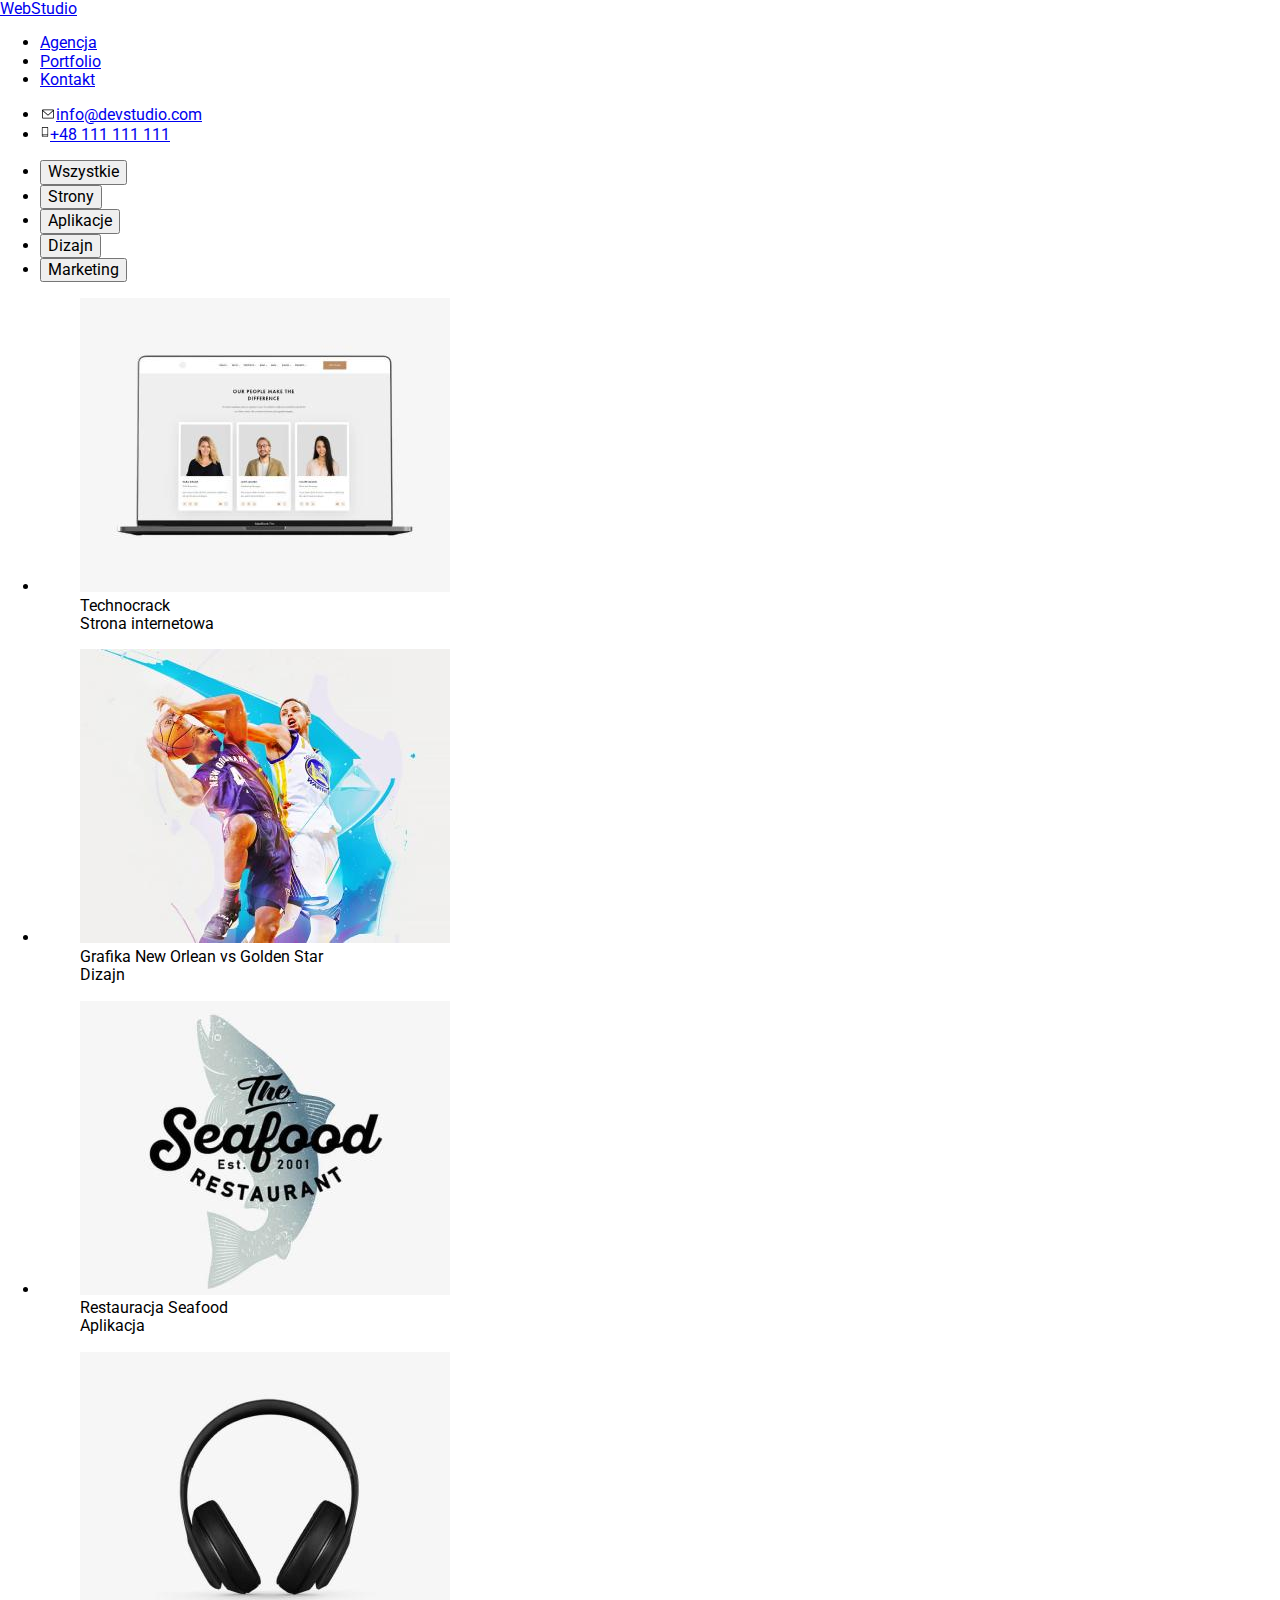
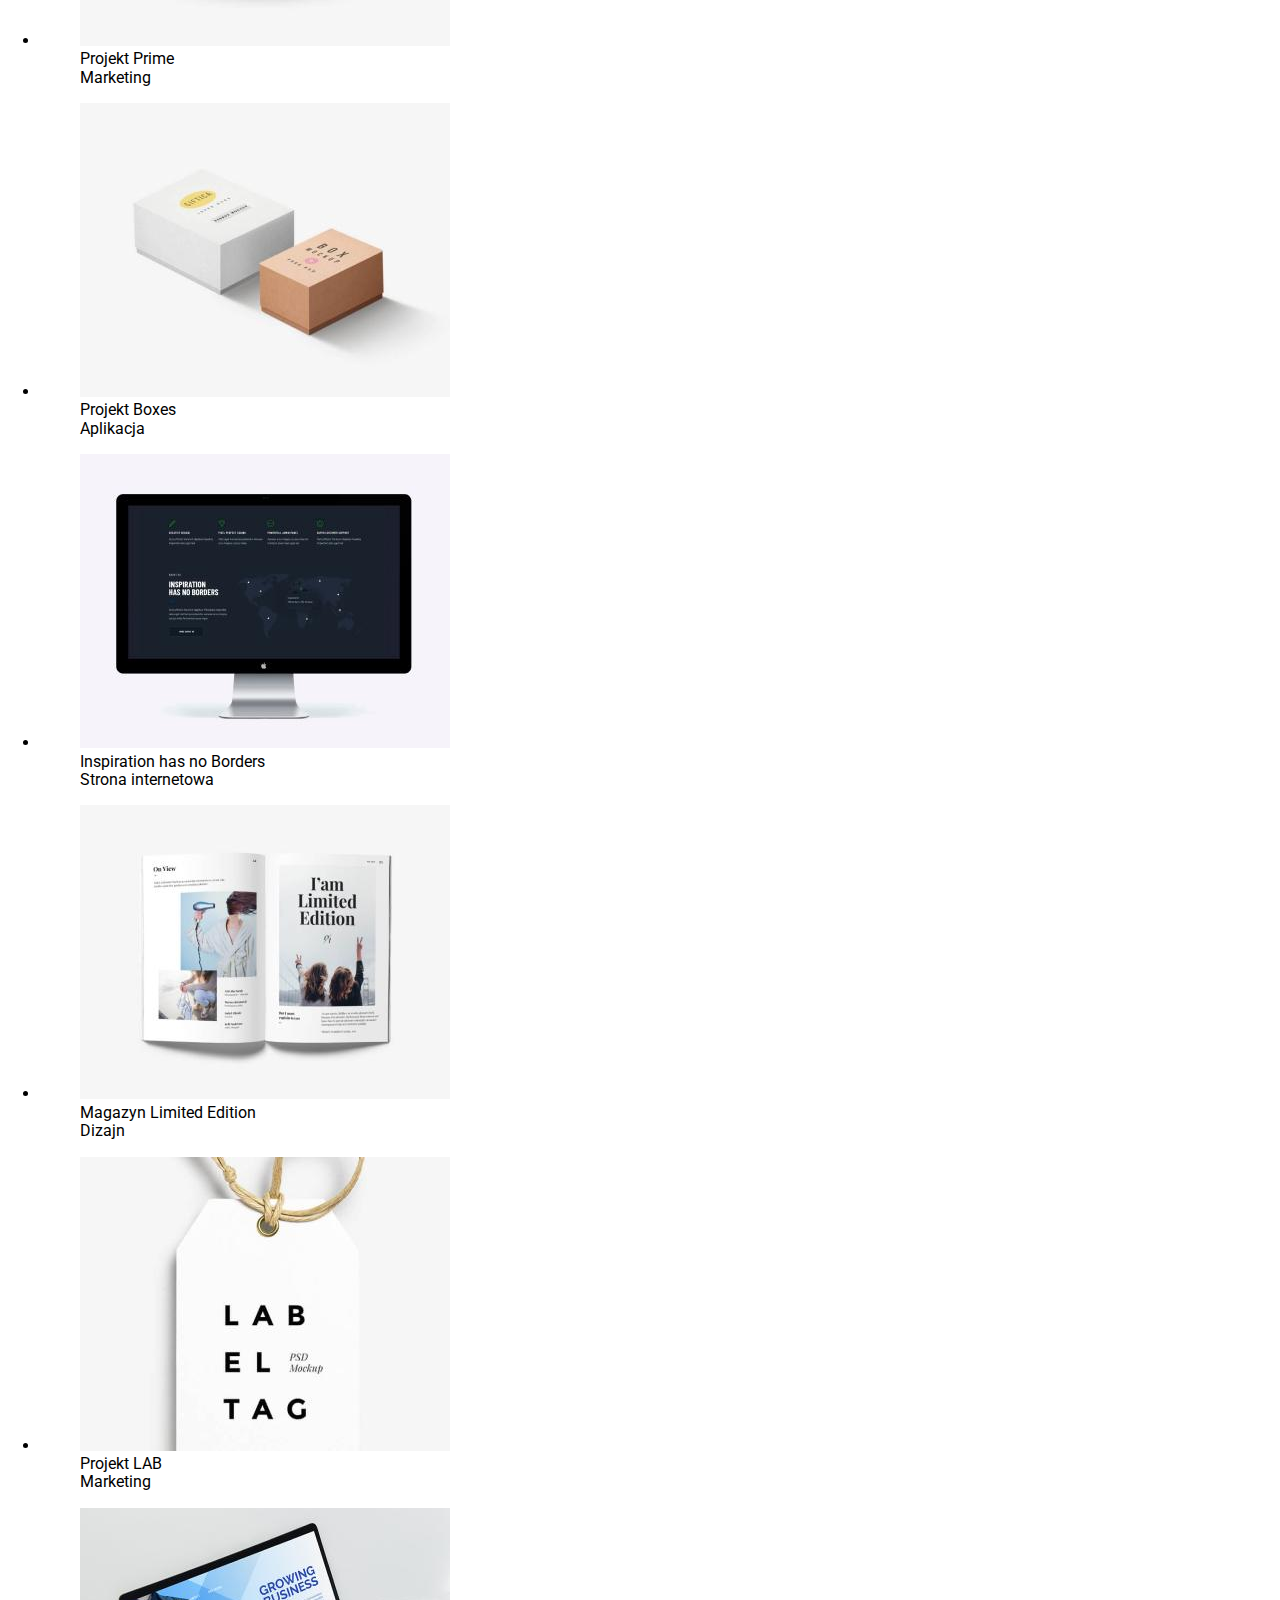
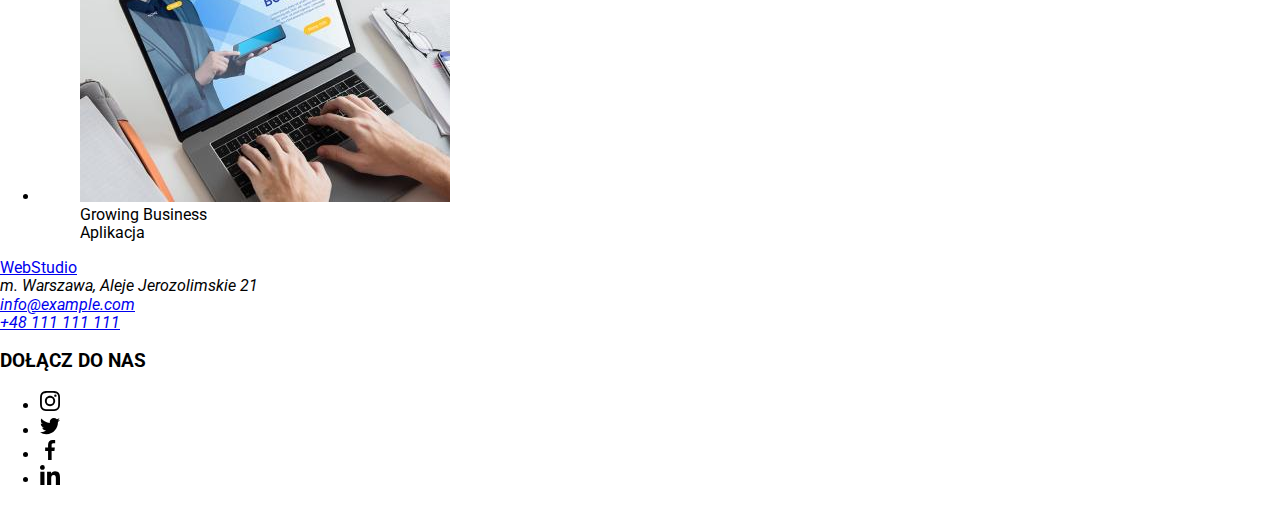
==== portfolio.html @ 4656430e "Initial commit" ====
<!DOCTYPE html>
<html lang="en">
  <head>
    <meta charset="UTF-8" />
    <meta http-equiv="X-UA-Compatible" content="IE=edge" />
    <meta name="viewport" content="width=device-width, initial-scale=1.0" />
    <link rel="stylesheet" href="./css/modern-normalize.min.css" />
    <link rel="stylesheet" href="/goit-markup-hw-04/css/styles.css" />
    <title>Portfolio</title>
    <style>
      body {
        font-family: "Roboto", sans-serif;
      }
    </style>
    <link rel="preconnect" href="https://fonts.googleapis.com" />
    <link rel="preconnect" href="https://fonts.gstatic.com" crossorigin />
    <link
      href="https://fonts.googleapis.com/css2?family=Raleway:wght@700&family=Roboto:wght@400;500;700;900&display=swap"
      rel="stylesheet"
    />
  </head>
  <body>
    <header>
       <div class="container">
        <div class="logo-index-position">
          <div class="first-baby-index">
            <a href="./index.html"
              >
              <div class="logo">
                  <span class="blue">Web</span
                  ><span class="studio-black">Studio</span>
                </div></a
              ></b
            >
          </div>
          <nav>
            <menu>
              <li><a href="./index.html" class="menu-index">Agencja</a></li>
              <li>
                <a href="./portfolio.html" class="menu-index-two">Portfolio</a>
              </li>
              <li>
                <a href="./portfolio.html" class="menu-index-three">Kontakt</a>
              </li>
            </menu>
          </nav>
          <ul class="second-baby-index">
            <li>
              <a href="mailto:info@devstudio.com" class="email-nav">
                <svg class="envelope" width="16" height="12">
                  <use href="./images/icons.svg#icon-envelope"></use></svg>info@devstudio.com</a
              >
            </li>
            <li>
              <a href="tel:48111111111" class="email-nav">
                <svg class="smartphone" width="10" height="16">
                  <use href="./images/icons.svg#icon-smartphone"></use></svg
                >+48 111 111 111</a
              >
            </li>
          </ul>
        </div>
      </div>
    </header>
    <main>
      <div class="container">
        <ul class="button-list-port">
          <li>
            <button type="button" class="active-button-one">Wszystkie</button>
          </li>
          <li>
            <button type="button" class="active-button-one">Strony</button>
          </li>
          <li>
            <button type="button" class="active-button-one">Aplikacje</button>
          </li>
          <li>
            <button type="button" class="active-button-one">Dizajn</button>
          </li>
          <li>
            <button type="button" class="active-button-one">Marketing</button>
          </li>
        </ul>

        <ul class="port-fotos">
          <li class="foto-list">
            <figure>
              <img
                src="images/techno.jpg"
                alt="blond hair women and men with
            glasses and brown hair women"
                width="370"
                height="294"
              />
              <figcaption>
                <p1>Technocrack</p1> <br /><p2>Strona internetowa</p2>
              </figcaption>
            </figure>
          </li>
          <li class="foto-list">
            <figure>
              <img
                src="images/grafika.jpg"
                alt="two basketball players"
                width="370"
                height="294"
              />
              <figcaption>
                <p1>Grafika New Orlean vs Golden Star</p1> <br /><p2>Dizajn</p2>
              </figcaption>
            </figure>
          </li>
          <li class="foto-list">
            <figure>
              <img
                src="images/restauracja.jpg"
                alt="logo the seafood restaurant"
                width="370"
                height="294"
              />
              <figcaption>
                <p1>Restauracja Seafood</p1> <br /><p2>Aplikacja</p2>
              </figcaption>
            </figure>
          </li>
          <li class="foto-list">
            <figure>
              <img
                src="images/projektprima.jpg"
                alt="headphones"
                width="370"
                height="294"
              />
              <figcaption>
                <p1>Projekt Prime</p1> <br /><p2>Marketing</p2>
              </figcaption>
            </figure>
          </li>
          <li class="foto-list">
            <figure>
              <img
                src="images/projektboxes.jpg"
                alt="two boxes"
                width="370"
                height="294"
              />
              <figcaption>
                <p1>Projekt Boxes</p1> <br /><p2>Aplikacja</p2>
              </figcaption>
            </figure>
          </li>
          <li class="foto-list">
            <figure>
              <img
                src="images/inspiration.jpg"
                alt="website open on Imac"
                width="370"
                height="294"
              />
              <figcaption>
                <p1>Inspiration has no Borders</p1> <br /><p2
                  >Strona internetowa</p2
                >
              </figcaption>
            </figure>
          </li>
          <li class="foto-list">
            <figure>
              <img
                src="images/magazyn.jpg"
                alt="photo of magasine limited
            edition"
                width="370"
                height="294"
              />
              <figcaption>
                <p1>Magazyn Limited Edition</p1> <br /><p2>Dizajn</p2>
              </figcaption>
            </figure>
          </li>
          <li class="foto-list">
            <figure>
              <img
                src="images/projektlab.jpg"
                alt="label tag"
                width="370"
                height="294"
              />
              <figcaption>
                <p1>Projekt LAB</p1> <br /><p2>Marketing</p2>
              </figcaption>
            </figure>
          </li>
          <li class="foto-list">
            <figure>
              <img
                src="images/growingbusiness.jpg"
                alt="men hands typing on the
            laptop"
                width="370"
                height="294"
              />
              <figcaption>
                <p1>Growing Business</p1> <br /><p2>Aplikacja</p2>
              </figcaption>
            </figure>
          </li>
        </ul>
      </div>
    </main>
    <footer>
      <div class="container">
        <div class="footer-all">
          <div class="logo-address">
            <div class="portfolio-bottom-logo">
              <a href="./index.html"
                ><span class="blue">Web</span
                ><span class="logo-studio">Studio</span></a
              >
            </div>
            <div class="link-footer">
              <address class="foot-address">
                m. Warszawa, Aleje Jerozolimskie 21
              </address>
              <address class="foot-address-two">
                <a class="mail-footer" href="mailto:info@example.com"
                  >info@example.com
                </a>
              </address>
              <address clas="foot-address-three">
                <a href="tel:48111111111">+48 111 111 111</a>
              </address>
            </div>
          </div>
          <div class="join-us">
            <h3 class="footer-join-title">DOŁĄCZ DO NAS</h3>
            <ul class="footer-links-container">
              <li class="footer-icon-element">
                <a class="footer-social-link" href="#">
                  <svg class="social-icon" width="20" height="20">
                    <use href="./images/icons.svg#icon-instagram2"></use>
                  </svg>
                </a>
              </li>
              <li class="footer-icon-element">
                <a class="footer-social-link" href="#">
                  <svg class="social-icon" width="20" height="20">
                    <use href="./images/icons.svg#icon-twitter1"></use>
                  </svg>
                </a>
              </li>
              <li class="footer-icon-element">
                <a class="footer-social-link" href="#">
                  <svg class="social-icon" width="20" height="20">
                    <use href="./images/icons.svg#icon-facebook1"></use>
                  </svg>
                </a>
              </li>
              <li class="footer-icon-element">
                <a class="footer-social-link" href="#">
                  <svg class="social-icon" width="20" height="20">
                    <use href="./images/icons.svg#icon-linkedin1"></use>
                  </svg>
                </a>
              </li>
            </ul>
          </div>
        </div>
      </div>
    </footer>
  </body>
</html>
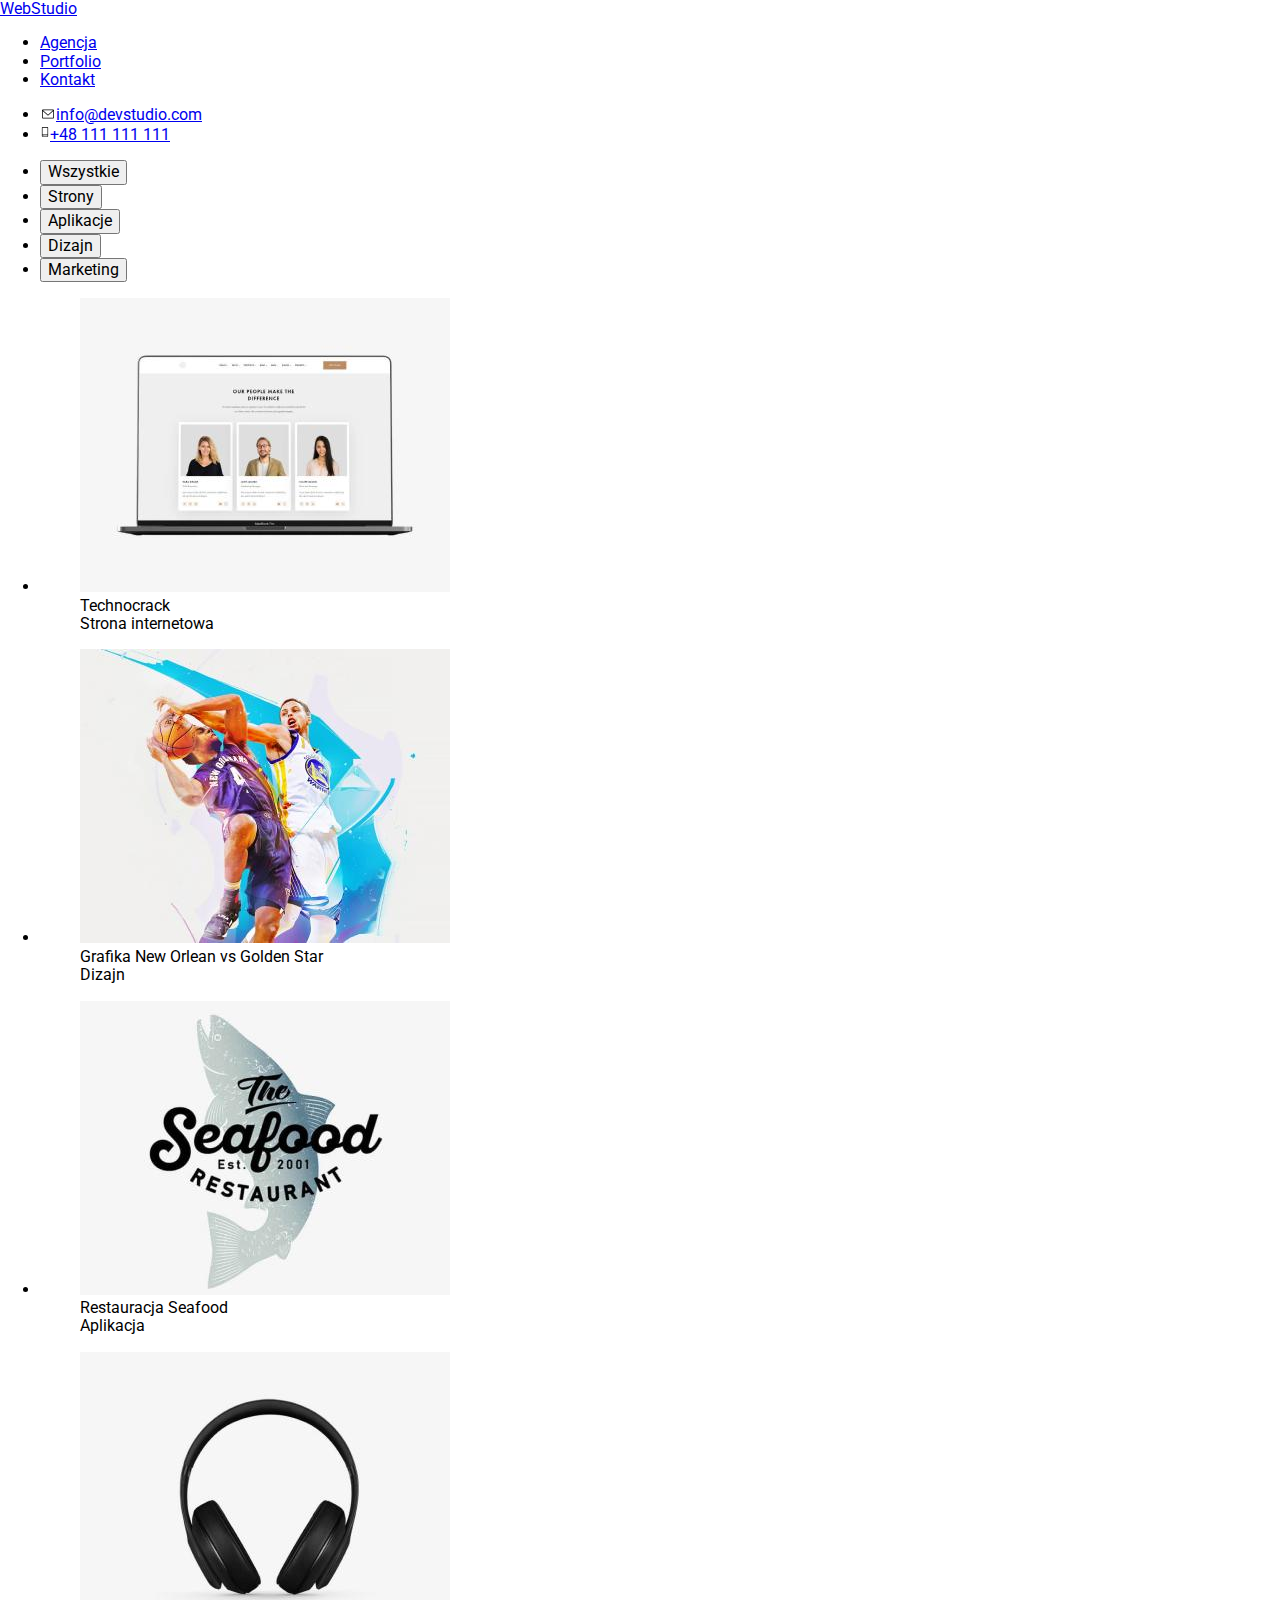
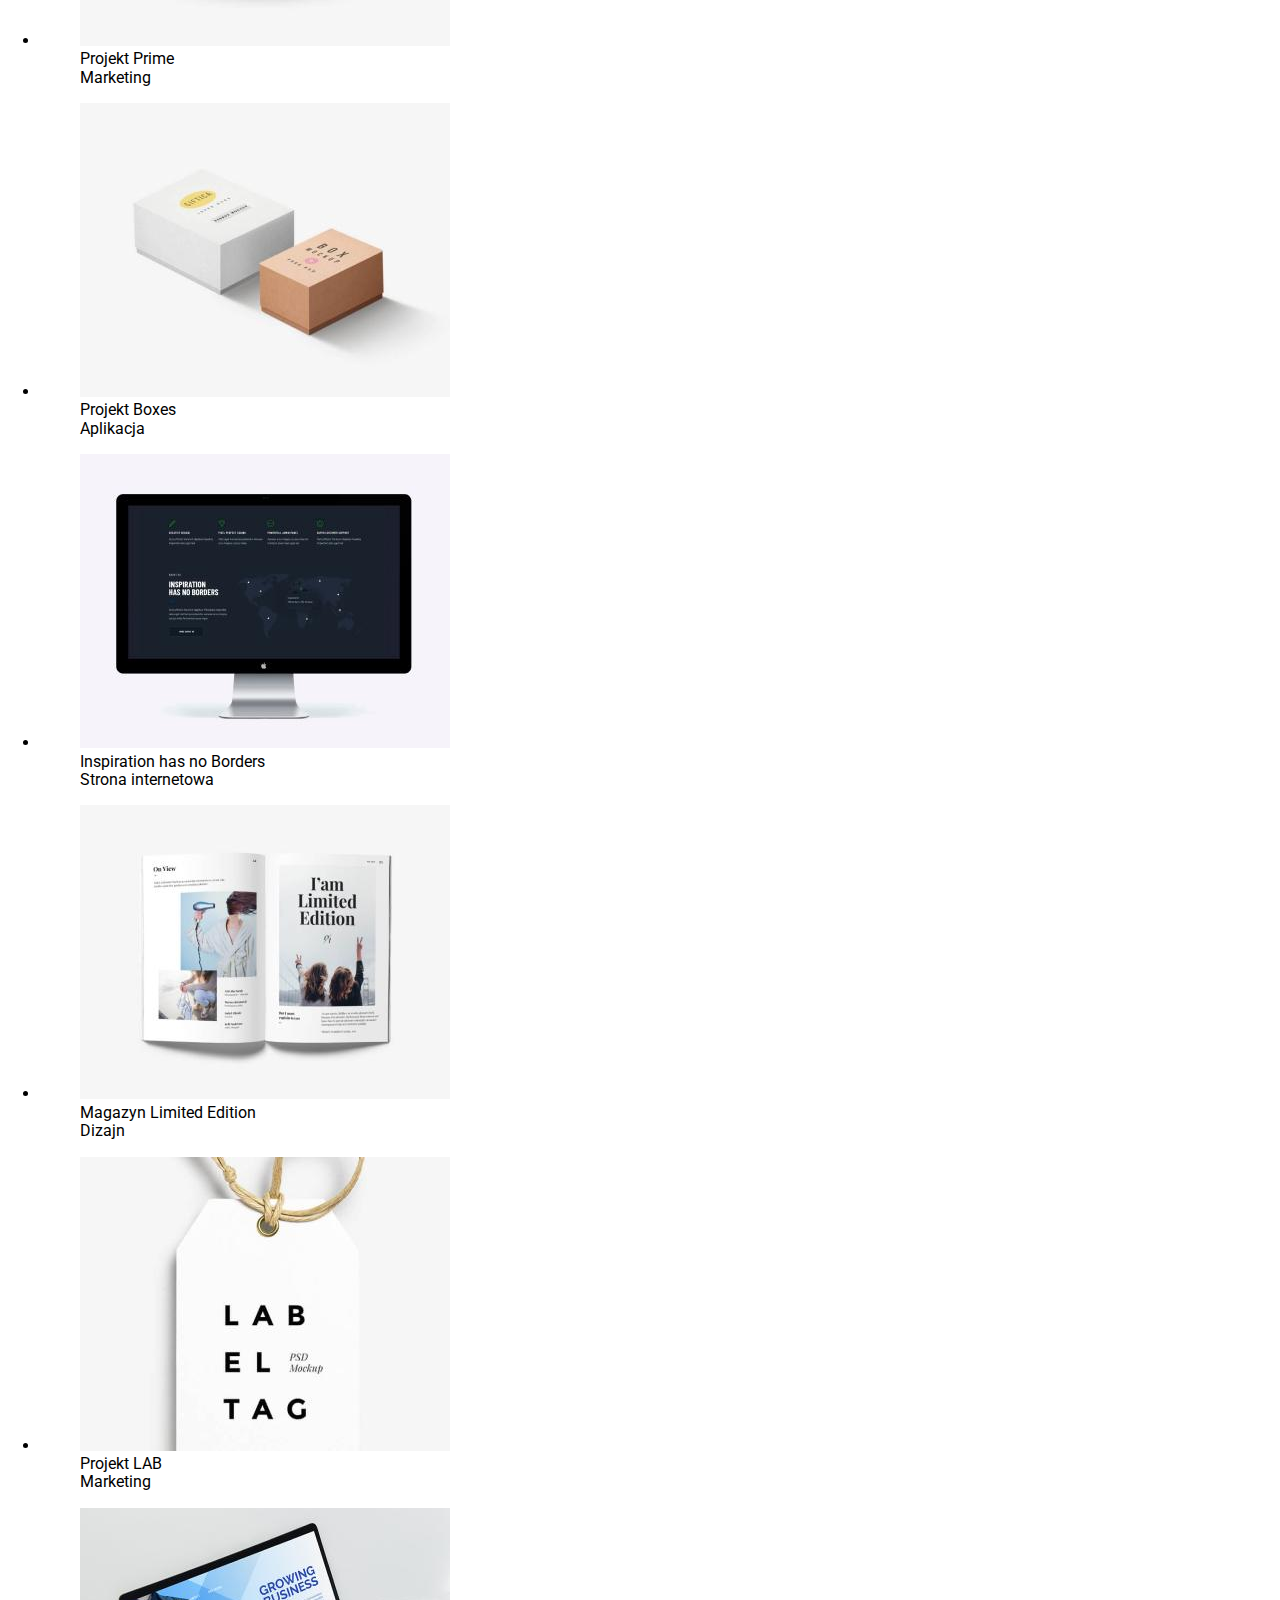
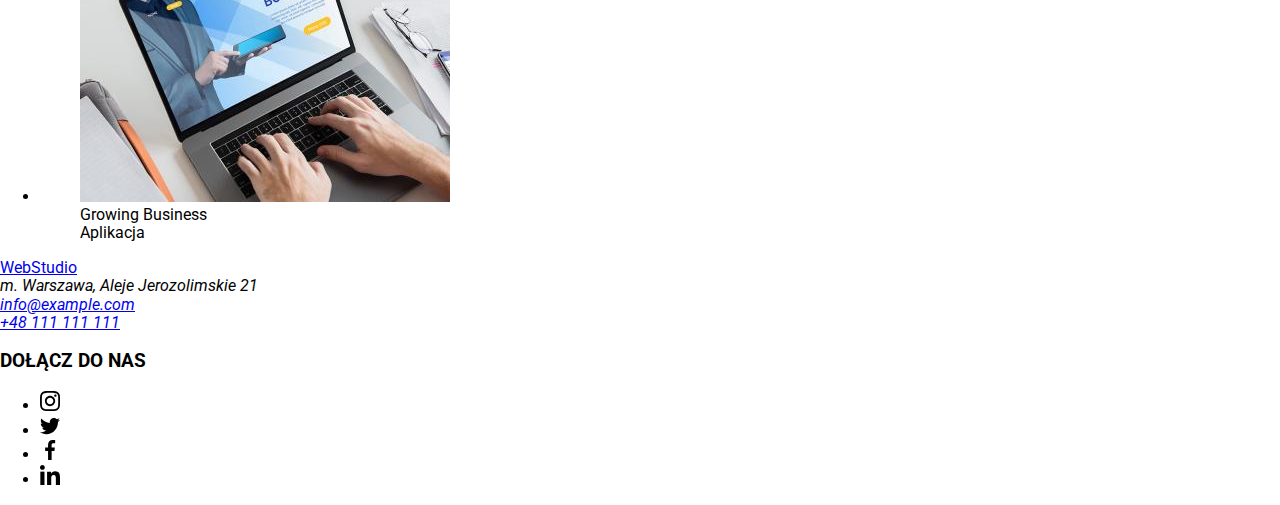
==== commit fe3d34ae: "sunday 21:30" ====
--- a/portfolio.html
+++ b/portfolio.html
@@ -5,7 +5,7 @@
     <meta http-equiv="X-UA-Compatible" content="IE=edge" />
     <meta name="viewport" content="width=device-width, initial-scale=1.0" />
     <link rel="stylesheet" href="./css/modern-normalize.min.css" />
-    <link rel="stylesheet" href="/goit-markup-hw-04/css/styles.css" />
+    <link rel="stylesheet" href="/goit-markup-hw-05/portfolio.html" />
     <title>Portfolio</title>
     <style>
       body {
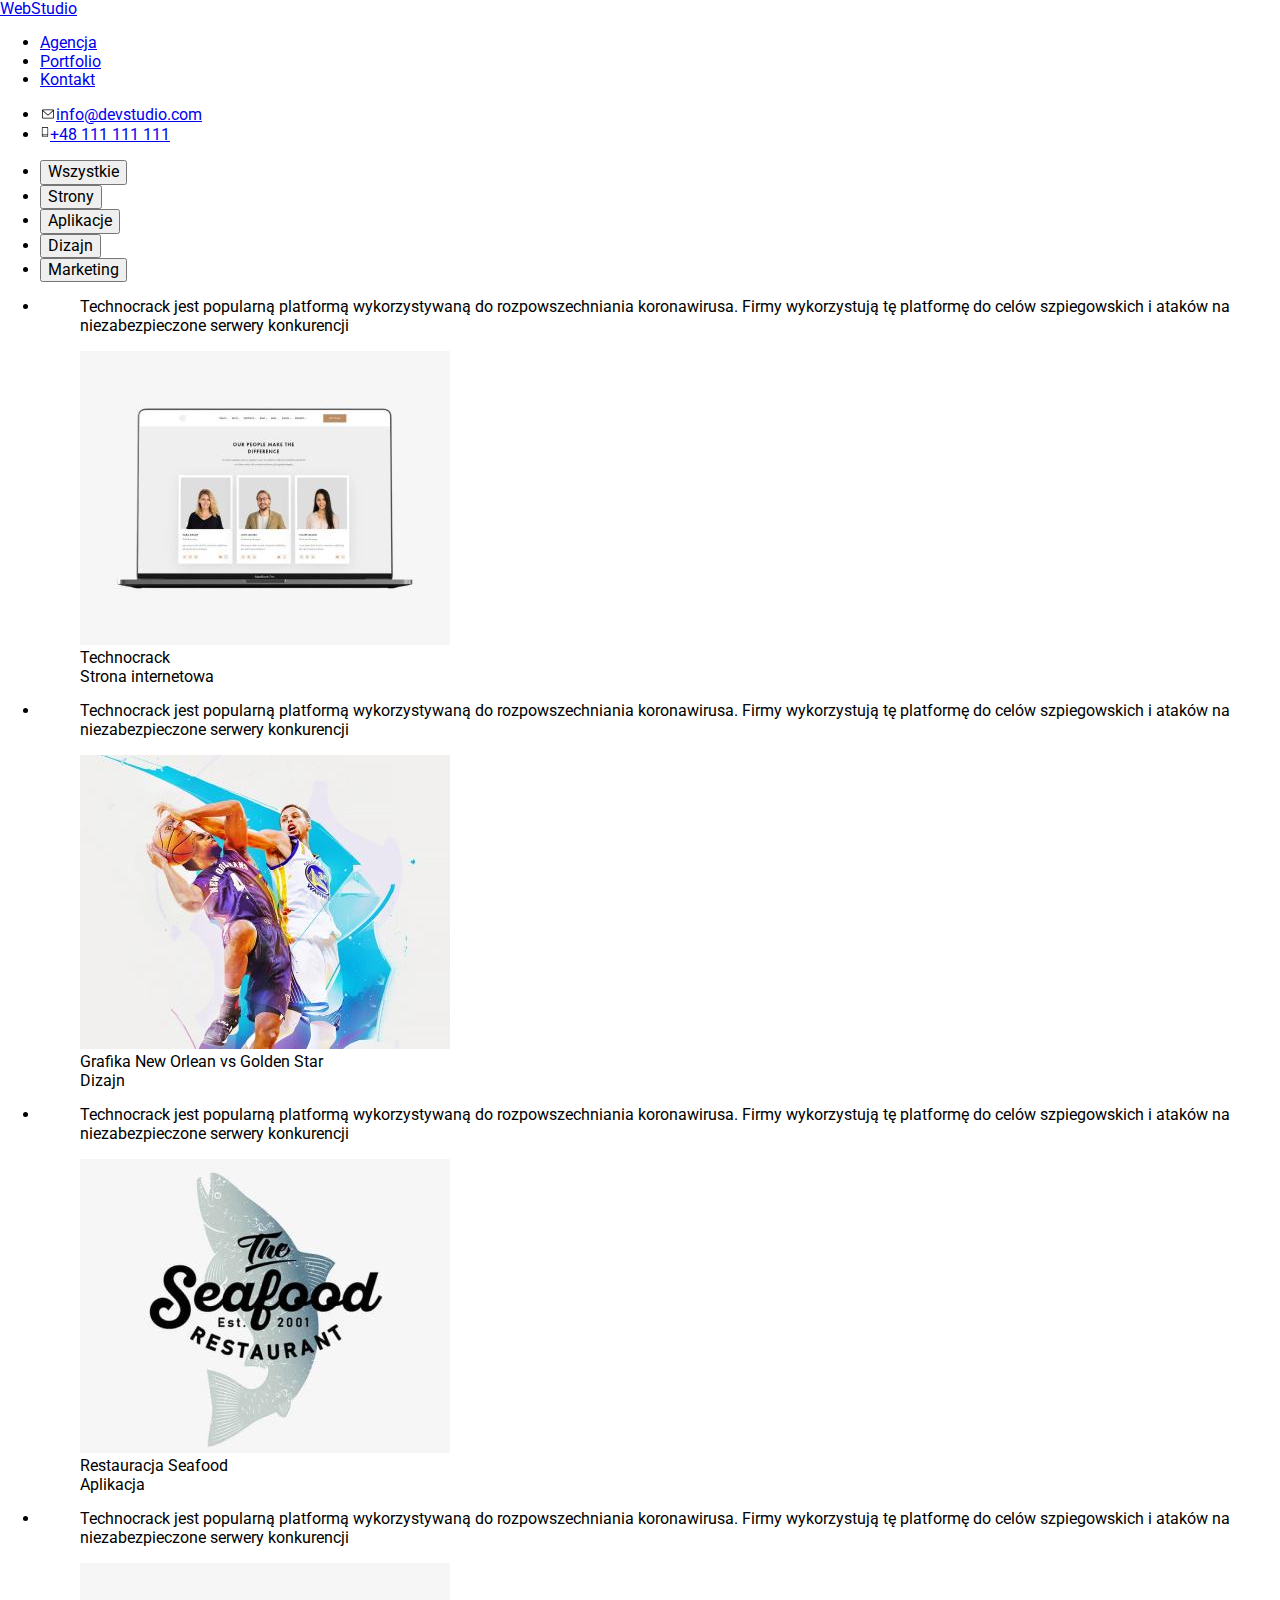
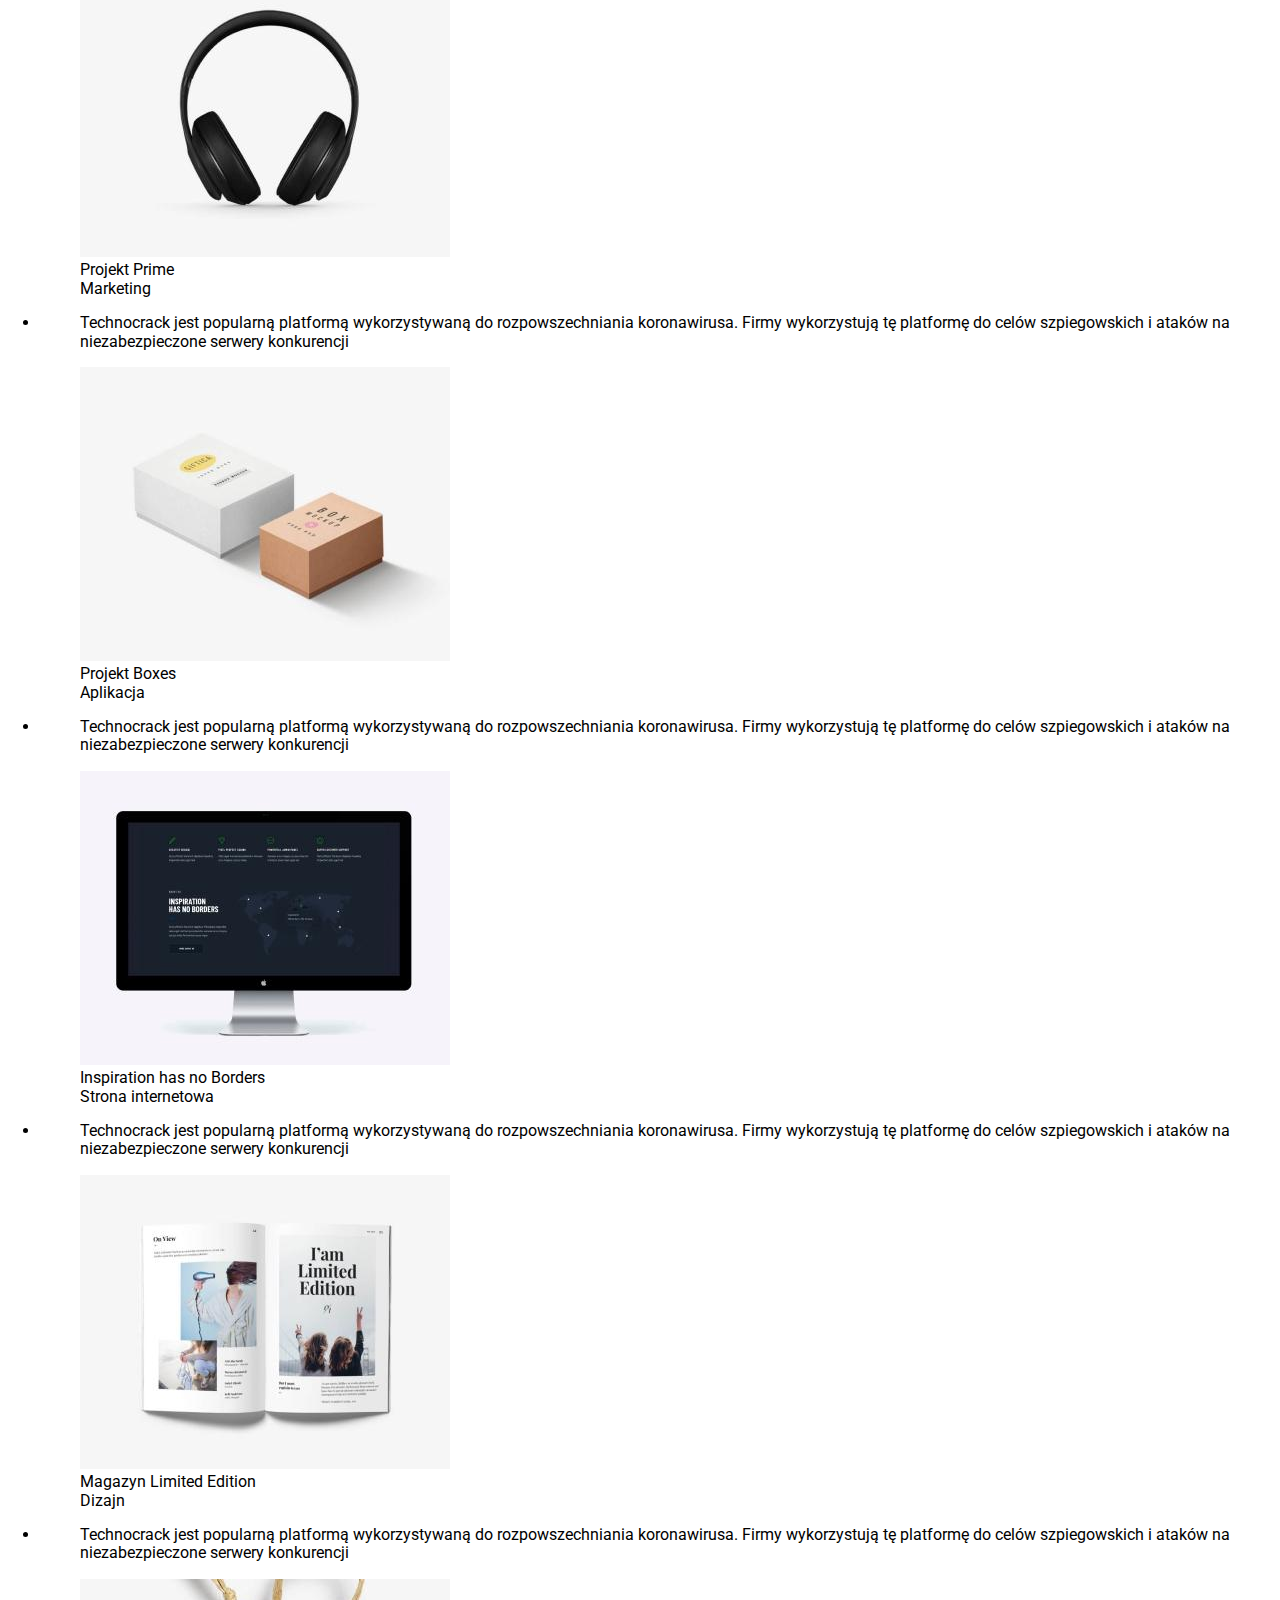
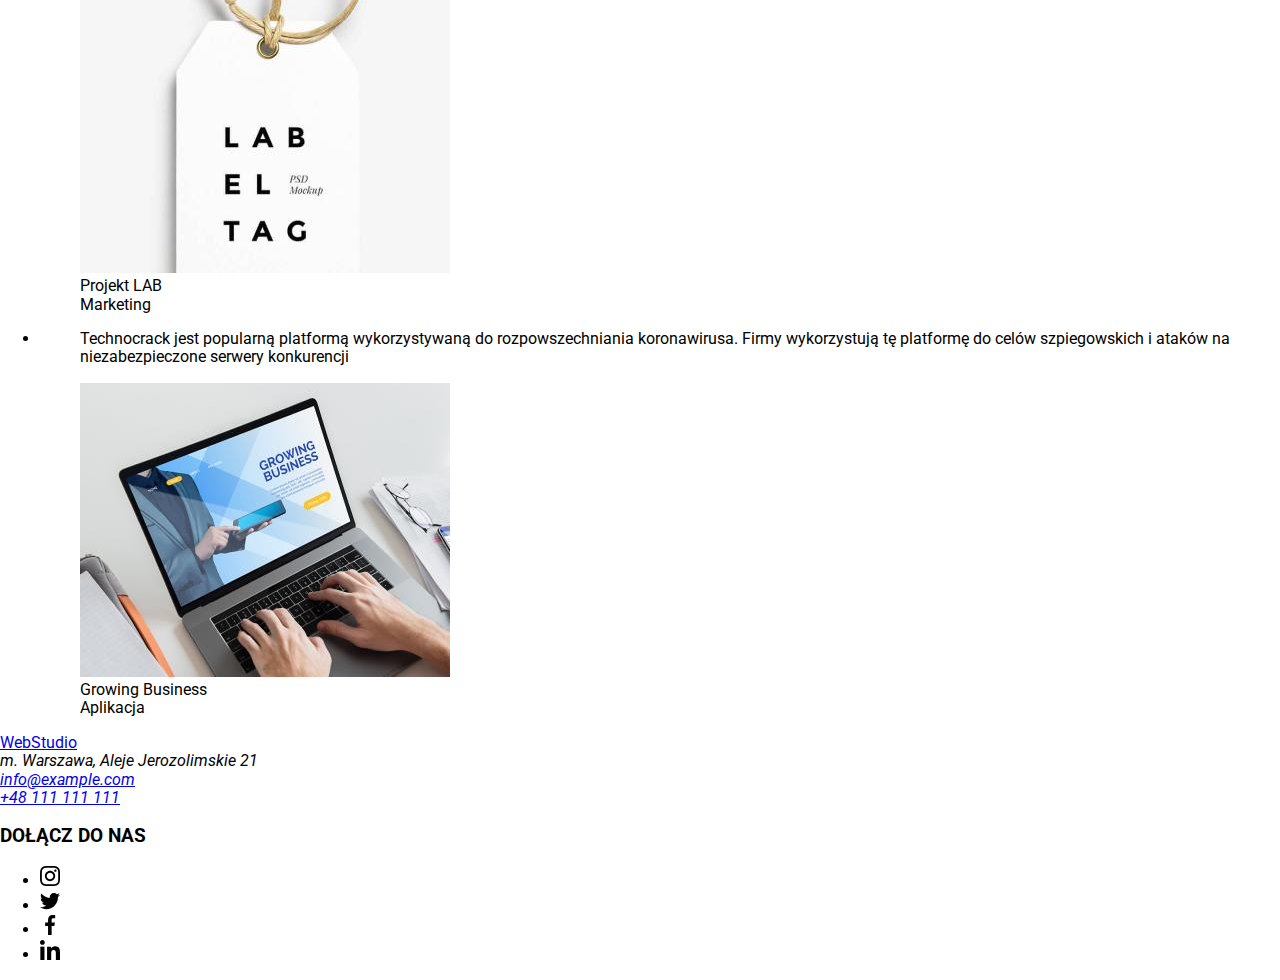
==== commit a3be97a7: "monday-finished" ====
--- a/portfolio.html
+++ b/portfolio.html
@@ -5,7 +5,7 @@
     <meta http-equiv="X-UA-Compatible" content="IE=edge" />
     <meta name="viewport" content="width=device-width, initial-scale=1.0" />
     <link rel="stylesheet" href="./css/modern-normalize.min.css" />
-    <link rel="stylesheet" href="/goit-markup-hw-05/portfolio.html" />
+    <link rel="stylesheet" href="/goit-markup-hw-05/css/styles.css" />
     <title>Portfolio</title>
     <style>
       body {
@@ -38,6 +38,7 @@
               <li><a href="./index.html" class="menu-index">Agencja</a></li>
               <li>
                 <a href="./portfolio.html" class="menu-index-two">Portfolio</a>
+                <div class="underscore-portfolio"></div>
               </li>
               <li>
                 <a href="./portfolio.html" class="menu-index-three">Kontakt</a>
@@ -85,26 +86,37 @@
         <ul class="port-fotos">
           <li class="foto-list">
             <figure>
+              <div class="overlay-div">
+              <div class="overlay"><p class="technocrack-text">Technocrack jest popularną platformą 
+                wykorzystywaną do rozpowszechniania koronawirusa. 
+                Firmy wykorzystują tę platformę do celów szpiegowskich i 
+                ataków na niezabezpieczone serwery konkurencji</p></div>
               <img
                 src="images/techno.jpg"
                 alt="blond hair women and men with
             glasses and brown hair women"
                 width="370"
                 height="294"
-              />
+              /></div>
               <figcaption>
                 <p1>Technocrack</p1> <br /><p2>Strona internetowa</p2>
               </figcaption>
-            </figure>
-          </li>
-          <li class="foto-list">
-            <figure>
+             
+            </figure>
+          </li>
+          <li class="foto-list">
+            <figure>
+               <div class="overlay-div">
+              <div class="overlay"><p class="technocrack-text">Technocrack jest popularną platformą 
+                wykorzystywaną do rozpowszechniania koronawirusa. 
+                Firmy wykorzystują tę platformę do celów szpiegowskich i 
+                ataków na niezabezpieczone serwery konkurencji</p></div>
               <img
                 src="images/grafika.jpg"
                 alt="two basketball players"
                 width="370"
                 height="294"
-              />
+              /></div>
               <figcaption>
                 <p1>Grafika New Orlean vs Golden Star</p1> <br /><p2>Dizajn</p2>
               </figcaption>
@@ -112,12 +124,17 @@
           </li>
           <li class="foto-list">
             <figure>
+               <div class="overlay-div">
+              <div class="overlay"><p class="technocrack-text">Technocrack jest popularną platformą 
+                wykorzystywaną do rozpowszechniania koronawirusa. 
+                Firmy wykorzystują tę platformę do celów szpiegowskich i 
+                ataków na niezabezpieczone serwery konkurencji</p></div>
               <img
                 src="images/restauracja.jpg"
                 alt="logo the seafood restaurant"
                 width="370"
                 height="294"
-              />
+              /></div>
               <figcaption>
                 <p1>Restauracja Seafood</p1> <br /><p2>Aplikacja</p2>
               </figcaption>
@@ -125,25 +142,36 @@
           </li>
           <li class="foto-list">
             <figure>
+               <div class="overlay-div">
+              <div class="overlay"><p class="technocrack-text">Technocrack jest popularną platformą 
+                wykorzystywaną do rozpowszechniania koronawirusa. 
+                Firmy wykorzystują tę platformę do celów szpiegowskich i 
+                ataków na niezabezpieczone serwery konkurencji</p></div>
               <img
                 src="images/projektprima.jpg"
                 alt="headphones"
                 width="370"
                 height="294"
-              />
+              /></div>
               <figcaption>
                 <p1>Projekt Prime</p1> <br /><p2>Marketing</p2>
-              </figcaption>
-            </figure>
-          </li>
-          <li class="foto-list">
-            <figure>
+              
+              </figcaption>
+            </figure>
+          </li>
+          <li class="foto-list">
+            <figure>
+               <div class="overlay-div">
+              <div class="overlay"><p class="technocrack-text">Technocrack jest popularną platformą 
+                wykorzystywaną do rozpowszechniania koronawirusa. 
+                Firmy wykorzystują tę platformę do celów szpiegowskich i 
+                ataków na niezabezpieczone serwery konkurencji</p></div>
               <img
                 src="images/projektboxes.jpg"
                 alt="two boxes"
                 width="370"
                 height="294"
-              />
+              /></div>
               <figcaption>
                 <p1>Projekt Boxes</p1> <br /><p2>Aplikacja</p2>
               </figcaption>
@@ -151,12 +179,17 @@
           </li>
           <li class="foto-list">
             <figure>
+               <div class="overlay-div">
+              <div class="overlay"><p class="technocrack-text">Technocrack jest popularną platformą 
+                wykorzystywaną do rozpowszechniania koronawirusa. 
+                Firmy wykorzystują tę platformę do celów szpiegowskich i 
+                ataków na niezabezpieczone serwery konkurencji</p></div>
               <img
                 src="images/inspiration.jpg"
                 alt="website open on Imac"
                 width="370"
                 height="294"
-              />
+              /></div>
               <figcaption>
                 <p1>Inspiration has no Borders</p1> <br /><p2
                   >Strona internetowa</p2
@@ -166,13 +199,18 @@
           </li>
           <li class="foto-list">
             <figure>
+               <div class="overlay-div">
+              <div class="overlay"><p class="technocrack-text">Technocrack jest popularną platformą 
+                wykorzystywaną do rozpowszechniania koronawirusa. 
+                Firmy wykorzystują tę platformę do celów szpiegowskich i 
+                ataków na niezabezpieczone serwery konkurencji</p></div>
               <img
                 src="images/magazyn.jpg"
                 alt="photo of magasine limited
             edition"
                 width="370"
                 height="294"
-              />
+              /></div>
               <figcaption>
                 <p1>Magazyn Limited Edition</p1> <br /><p2>Dizajn</p2>
               </figcaption>
@@ -180,12 +218,17 @@
           </li>
           <li class="foto-list">
             <figure>
+               <div class="overlay-div">
+              <div class="overlay"><p class="technocrack-text">Technocrack jest popularną platformą 
+                wykorzystywaną do rozpowszechniania koronawirusa. 
+                Firmy wykorzystują tę platformę do celów szpiegowskich i 
+                ataków na niezabezpieczone serwery konkurencji</p></div>
               <img
                 src="images/projektlab.jpg"
                 alt="label tag"
                 width="370"
                 height="294"
-              />
+              /></div>
               <figcaption>
                 <p1>Projekt LAB</p1> <br /><p2>Marketing</p2>
               </figcaption>
@@ -193,13 +236,18 @@
           </li>
           <li class="foto-list">
             <figure>
+               <div class="overlay-div">
+              <div class="overlay"><p class="technocrack-text">Technocrack jest popularną platformą 
+                wykorzystywaną do rozpowszechniania koronawirusa. 
+                Firmy wykorzystują tę platformę do celów szpiegowskich i 
+                ataków na niezabezpieczone serwery konkurencji</p></div>
               <img
                 src="images/growingbusiness.jpg"
                 alt="men hands typing on the
             laptop"
                 width="370"
                 height="294"
-              />
+              /></div>
               <figcaption>
                 <p1>Growing Business</p1> <br /><p2>Aplikacja</p2>
               </figcaption>
